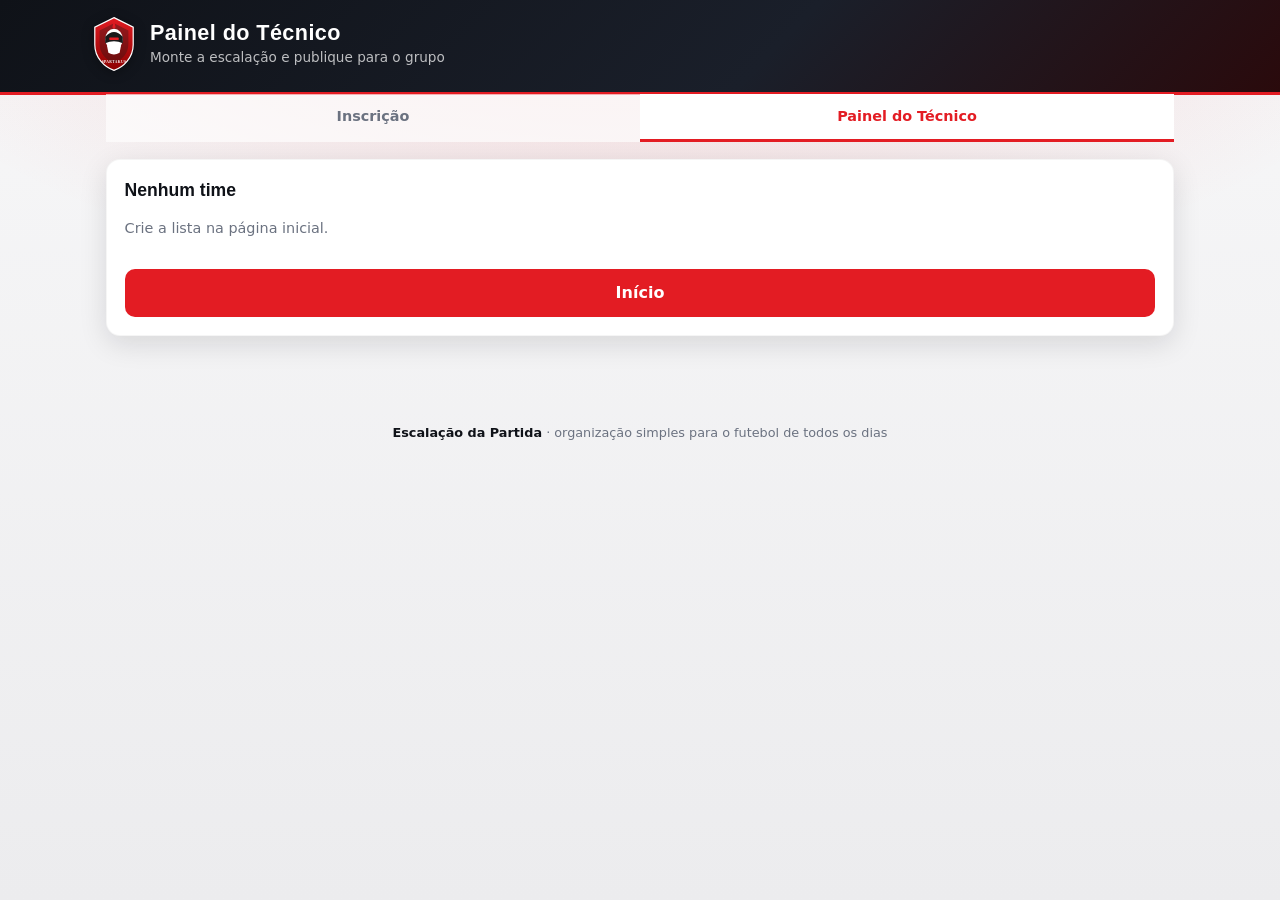
==== coach.html @ 015ee177 "Initial Epartakus attendance and lineup app. Vanilla HTML/CSS/JS with localStorage default and Fireb" ====
<!DOCTYPE html>
<html lang="pt-BR">
<head>
  <meta charset="UTF-8" />
  <meta name="viewport" content="width=device-width, initial-scale=1, viewport-fit=cover" />
  <meta name="theme-color" content="#1a1f2a" />
  <title>Epartakus · Painel do Técnico</title>
  <link rel="icon" href="assets/favicon.svg" type="image/svg+xml" />
  <link rel="stylesheet" href="css/app.css" />
</head>
<body>
  <header class="app-header">
    <div class="app-header__inner">
      <div class="app-header__brand">
        <img class="app-header__shield" src="assets/shield.svg" alt="Escudo Spartakus" />
        <div>
          <h1>Painel do Técnico</h1>
          <p id="headerSub">Monte a escalação e publique para o grupo</p>
        </div>
      </div>
    </div>
  </header>

  <nav class="app-tabs">
    <a href="#" id="tabPlayer">Inscrição</a>
    <a href="#" class="is-active" id="tabCoach">Painel do Técnico</a>
  </nav>

  <main class="wrap" id="app">
    <div class="card"><p class="muted">Carregando…</p></div>
  </main>

  <footer class="app-footer">
    <strong>Escalação da Partida</strong> · organização simples para o futebol de todos os dias
  </footer>

  <script src="firebase-config.js"></script>
  <script src="js/store.js"></script>
  <script src="js/pitch.js"></script>
  <script src="js/app-coach.js"></script>
</body>
</html>
---- css/app.css ----
/* Epartakus — kit vermelho + branco, identidade espartana */
:root {
  --red: #e31c23;
  --red-dark: #b01018;
  --red-soft: rgba(227, 28, 35, 0.12);
  --white: #ffffff;
  --ink: #0f1218;
  --ink-2: #1a1f2a;
  --muted: #6b7280;
  --border: #e5e7eb;
  --green: #1b7a3d;
  --green-soft: rgba(27, 122, 61, 0.12);
  --warn: #c47a00;
  --warn-soft: rgba(196, 122, 0, 0.15);
  --pitch: #1f7a3a;
  --pitch-dark: #16632e;
  --radius: 14px;
  --shadow: 0 8px 28px rgba(15, 18, 24, 0.12);
  --font: "Segoe UI", system-ui, -apple-system, sans-serif;
  --display: "Trebuchet MS", "Segoe UI", sans-serif;
}

*,
*::before,
*::after {
  box-sizing: border-box;
}

html {
  -webkit-text-size-adjust: 100%;
}

body {
  margin: 0;
  font-family: var(--font);
  color: var(--ink);
  background:
    radial-gradient(120% 80% at 50% -10%, rgba(227, 28, 35, 0.18), transparent 55%),
    linear-gradient(180deg, #f7f7f8 0%, #ececee 100%);
  min-height: 100vh;
  line-height: 1.45;
}

a {
  color: var(--red);
  text-decoration: none;
}

img {
  max-width: 100%;
  display: block;
}

button,
input,
select {
  font: inherit;
}

.app-header {
  background: linear-gradient(135deg, var(--ink) 0%, var(--ink-2) 60%, #2a0a0c 100%);
  color: var(--white);
  padding: 1rem 1rem 1.25rem;
  border-bottom: 3px solid var(--red);
}

.app-header__inner {
  max-width: 1100px;
  margin: 0 auto;
  display: flex;
  align-items: center;
  gap: 0.85rem;
}

.app-header__brand {
  display: flex;
  align-items: center;
  gap: 0.75rem;
  min-width: 0;
}

.app-header__shield {
  width: 48px;
  height: 56px;
  flex-shrink: 0;
  filter: drop-shadow(0 2px 6px rgba(0, 0, 0, 0.35));
}

.app-header h1 {
  margin: 0;
  font-family: var(--display);
  font-size: 1.35rem;
  letter-spacing: 0.02em;
  line-height: 1.15;
}

.app-header p {
  margin: 0.15rem 0 0;
  color: rgba(255, 255, 255, 0.72);
  font-size: 0.85rem;
}

.app-tabs {
  display: flex;
  gap: 0;
  max-width: 1100px;
  margin: 0 auto;
  padding: 0 1rem;
  background: transparent;
  transform: translateY(-1px);
}

.app-tabs a {
  flex: 1;
  text-align: center;
  padding: 0.75rem 0.5rem;
  color: var(--muted);
  font-weight: 600;
  font-size: 0.9rem;
  border-bottom: 3px solid transparent;
  background: rgba(255, 255, 255, 0.65);
}

.app-tabs a.is-active {
  color: var(--red);
  border-bottom-color: var(--red);
  background: var(--white);
}

.wrap {
  max-width: 1100px;
  margin: 0 auto;
  padding: 1rem;
  padding-bottom: 3rem;
}

.card {
  background: var(--white);
  border-radius: var(--radius);
  box-shadow: var(--shadow);
  padding: 1.15rem 1.1rem;
  margin-bottom: 1rem;
  border: 1px solid rgba(0, 0, 0, 0.04);
}

.card--dark {
  background: linear-gradient(160deg, var(--ink-2), #12151c);
  color: var(--white);
  border: none;
}

.card h2 {
  margin: 0 0 0.75rem;
  font-size: 1.1rem;
  font-family: var(--display);
}

.card--dark h2 {
  color: var(--white);
}

.muted {
  color: var(--muted);
  font-size: 0.9rem;
}

.card--dark .muted {
  color: rgba(255, 255, 255, 0.65);
}

.label {
  display: block;
  font-size: 0.8rem;
  font-weight: 600;
  margin: 0.75rem 0 0.35rem;
  color: var(--ink);
}

.card--dark .label {
  color: rgba(255, 255, 255, 0.85);
}

.req {
  color: var(--red);
}

.input,
.select {
  width: 100%;
  padding: 0.7rem 0.85rem;
  border: 1.5px solid var(--border);
  border-radius: 10px;
  background: #fafafa;
  color: var(--ink);
  outline: none;
  transition: border-color 0.15s;
}

.input:focus,
.select:focus {
  border-color: var(--red);
  background: var(--white);
}

.card--dark .input,
.card--dark .select {
  background: rgba(255, 255, 255, 0.08);
  border-color: rgba(255, 255, 255, 0.15);
  color: var(--white);
}

.check {
  display: flex;
  align-items: flex-start;
  gap: 0.55rem;
  margin: 0.85rem 0;
  font-size: 0.92rem;
  cursor: pointer;
}

.check input {
  margin-top: 0.2rem;
  accent-color: var(--red);
  width: 1.1rem;
  height: 1.1rem;
}

.btn {
  display: inline-flex;
  align-items: center;
  justify-content: center;
  gap: 0.4rem;
  padding: 0.75rem 1.1rem;
  border: none;
  border-radius: 10px;
  font-weight: 700;
  cursor: pointer;
  transition: transform 0.12s, background 0.12s, opacity 0.12s;
  text-align: center;
  width: 100%;
}

.btn:active {
  transform: scale(0.98);
}

.btn--primary {
  background: var(--red);
  color: var(--white);
  margin-top: 1rem;
}

.btn--primary:hover {
  background: var(--red-dark);
}

.btn--ghost {
  background: transparent;
  color: var(--white);
  border: 1.5px solid rgba(255, 255, 255, 0.35);
  margin-top: 0.6rem;
}

.btn--ghost:hover {
  background: rgba(255, 255, 255, 0.08);
}

.btn--dark {
  background: var(--ink);
  color: var(--white);
  margin-top: 0.6rem;
}

.btn--soft {
  background: var(--red-soft);
  color: var(--red-dark);
  margin-top: 0.5rem;
}

.btn--sm {
  width: auto;
  padding: 0.45rem 0.75rem;
  font-size: 0.82rem;
}

.btn:disabled {
  opacity: 0.5;
  cursor: not-allowed;
}

.status-dot {
  display: inline-flex;
  align-items: center;
  gap: 0.4rem;
  font-size: 0.85rem;
  font-weight: 600;
}

.status-dot::before {
  content: "";
  width: 8px;
  height: 8px;
  border-radius: 50%;
  background: var(--green);
  box-shadow: 0 0 0 3px var(--green-soft);
}

.status-dot--closed::before {
  background: var(--red);
  box-shadow: 0 0 0 3px var(--red-soft);
}

.status-dot--pub::before {
  background: #2563eb;
  box-shadow: 0 0 0 3px rgba(37, 99, 235, 0.15);
}

.wa-box {
  background: rgba(255, 255, 255, 0.06);
  border-radius: 10px;
  padding: 0.85rem;
  font-size: 0.88rem;
  white-space: pre-wrap;
  word-break: break-word;
  margin: 0.75rem 0;
  border: 1px solid rgba(255, 255, 255, 0.1);
}

.alert {
  padding: 0.75rem 0.9rem;
  border-radius: 10px;
  font-size: 0.9rem;
  margin: 0.75rem 0;
}

.alert--ok {
  background: var(--green-soft);
  color: var(--green);
}

.alert--err {
  background: var(--red-soft);
  color: var(--red-dark);
}

.alert--info {
  background: #eef2ff;
  color: #3730a3;
}

.list {
  list-style: none;
  margin: 0;
  padding: 0;
}

.list li {
  display: flex;
  align-items: center;
  gap: 0.65rem;
  padding: 0.65rem 0;
  border-bottom: 1px solid var(--border);
}

.list li:last-child {
  border-bottom: none;
}

.avatar {
  width: 36px;
  height: 36px;
  border-radius: 50%;
  background: var(--red);
  color: var(--white);
  display: grid;
  place-items: center;
  font-size: 0.75rem;
  font-weight: 700;
  flex-shrink: 0;
}

.avatar--staff {
  background: var(--ink-2);
}

.list__meta {
  min-width: 0;
  flex: 1;
}

.list__name {
  font-weight: 600;
  font-size: 0.95rem;
}

.list__pos {
  font-size: 0.78rem;
  color: var(--muted);
}

.badge {
  font-size: 0.7rem;
  font-weight: 700;
  padding: 0.2rem 0.45rem;
  border-radius: 999px;
  background: var(--red-soft);
  color: var(--red-dark);
}

.badge--warn {
  background: var(--warn-soft);
  color: var(--warn);
}

.badge--ok {
  background: var(--green-soft);
  color: var(--green);
}

.kpis {
  display: grid;
  grid-template-columns: repeat(3, 1fr);
  gap: 0.6rem;
  margin-bottom: 1rem;
}

.kpi {
  background: var(--white);
  border-radius: 12px;
  padding: 0.85rem 0.5rem;
  text-align: center;
  box-shadow: var(--shadow);
  border-top: 3px solid var(--red);
}

.kpi__n {
  font-size: 1.5rem;
  font-weight: 800;
  font-family: var(--display);
  color: var(--ink);
  line-height: 1;
}

.kpi__l {
  font-size: 0.65rem;
  font-weight: 700;
  letter-spacing: 0.06em;
  color: var(--muted);
  margin-top: 0.35rem;
}

.coach-grid {
  display: grid;
  gap: 1rem;
}

@media (min-width: 900px) {
  .coach-grid {
    grid-template-columns: 280px 1fr;
    align-items: start;
  }
}

.toolbar {
  display: flex;
  flex-wrap: wrap;
  gap: 0.5rem;
  margin-bottom: 0.75rem;
}

.toolbar .input,
.toolbar .select {
  flex: 1;
  min-width: 120px;
}

.section-title {
  display: flex;
  align-items: center;
  justify-content: space-between;
  gap: 0.5rem;
  margin-bottom: 0.5rem;
}

.section-title h2,
.section-title h3 {
  margin: 0;
  font-size: 1rem;
}

.tag {
  font-size: 0.72rem;
  font-weight: 700;
  background: var(--ink);
  color: var(--white);
  padding: 0.25rem 0.55rem;
  border-radius: 999px;
}

/* Pitch */
.pitch {
  width: 100%;
  user-select: none;
  touch-action: none;
}

.pitch__field {
  position: relative;
  width: 100%;
  aspect-ratio: 68 / 105;
  max-height: 520px;
  margin: 0 auto;
  background:
    linear-gradient(90deg, transparent 49.5%, rgba(255, 255, 255, 0.08) 50%, transparent 50.5%),
    repeating-linear-gradient(
      0deg,
      var(--pitch) 0 12.5%,
      var(--pitch-dark) 12.5% 25%
    );
  border-radius: 12px;
  border: 3px solid rgba(255, 255, 255, 0.85);
  overflow: hidden;
  box-shadow: inset 0 0 40px rgba(0, 0, 0, 0.2);
}

.pitch__mark {
  position: absolute;
  border: 2px solid rgba(255, 255, 255, 0.55);
  pointer-events: none;
}

.pitch__halfway {
  left: 0;
  right: 0;
  top: 50%;
  height: 0;
  border-width: 1px 0 0;
}

.pitch__circle {
  width: 22%;
  aspect-ratio: 1;
  border-radius: 50%;
  left: 50%;
  top: 50%;
  transform: translate(-50%, -50%);
}

.pitch__box {
  width: 46%;
  height: 16%;
  left: 50%;
  transform: translateX(-50%);
}

.pitch__box--top {
  top: 0;
  border-top: none;
}

.pitch__box--bottom {
  bottom: 0;
  border-bottom: none;
}

.pitch__slots,
.pitch__chips {
  position: absolute;
  inset: 0;
}

.pitch__slot {
  position: absolute;
  width: 28px;
  height: 28px;
  border: 2px dashed rgba(255, 255, 255, 0.35);
  border-radius: 50%;
  transform: translate(-50%, -50%);
  pointer-events: none;
}

.pitch__chip {
  position: absolute;
  transform: translate(-50%, -50%);
  border: 2px solid var(--white);
  background: var(--red);
  color: var(--white);
  border-radius: 999px;
  padding: 0.2rem 0.45rem 0.2rem 0.2rem;
  display: flex;
  align-items: center;
  gap: 0.3rem;
  cursor: grab;
  box-shadow: 0 4px 12px rgba(0, 0, 0, 0.35);
  z-index: 2;
  min-width: 0;
  max-width: 96px;
  touch-action: none;
}

.pitch__chip.is-dragging {
  cursor: grabbing;
  z-index: 5;
  transform: translate(-50%, -50%) scale(1.08);
  opacity: 0.95;
}

.pitch__chip--warn {
  background: var(--warn);
}

.pitch__chip-ini {
  width: 26px;
  height: 26px;
  border-radius: 50%;
  background: var(--white);
  color: var(--red);
  display: grid;
  place-items: center;
  font-size: 0.65rem;
  font-weight: 800;
  flex-shrink: 0;
}

.pitch__chip--warn .pitch__chip-ini {
  color: var(--warn);
}

.pitch__chip-name {
  font-size: 0.68rem;
  font-weight: 700;
  white-space: nowrap;
  overflow: hidden;
  text-overflow: ellipsis;
  padding-right: 0.2rem;
}

.pitch--readonly .pitch__chip {
  cursor: default;
}

.lineup-cols {
  display: grid;
  gap: 0.75rem;
}

@media (min-width: 700px) {
  .lineup-cols {
    grid-template-columns: repeat(3, 1fr);
  }
}

.col-block {
  background: var(--white);
  border-radius: var(--radius);
  padding: 0.9rem;
  box-shadow: var(--shadow);
  border-top: 3px solid var(--red);
  min-height: 120px;
}

.col-block h3 {
  margin: 0 0 0.65rem;
  font-size: 0.78rem;
  letter-spacing: 0.08em;
  color: var(--muted);
}

.col-block li {
  font-size: 0.9rem;
}

.athlete {
  display: flex;
  align-items: center;
  gap: 0.5rem;
  padding: 0.55rem;
  border-radius: 10px;
  border: 1px solid var(--border);
  margin-bottom: 0.4rem;
  background: #fafafa;
  cursor: grab;
  touch-action: manipulation;
}

.athlete:active {
  cursor: grabbing;
}

.athlete__actions {
  display: flex;
  flex-direction: column;
  gap: 0.2rem;
  margin-left: auto;
}

.athlete__actions button {
  border: none;
  background: var(--red-soft);
  color: var(--red-dark);
  font-size: 0.65rem;
  font-weight: 700;
  padding: 0.2rem 0.4rem;
  border-radius: 6px;
  cursor: pointer;
  white-space: nowrap;
}

.pin-gate {
  max-width: 360px;
  margin: 2rem auto;
  text-align: center;
}

.pin-gate .input {
  text-align: center;
  letter-spacing: 0.3em;
  font-size: 1.25rem;
  font-weight: 700;
}

.hub-links {
  display: grid;
  gap: 0.75rem;
}

.link-row {
  display: flex;
  flex-direction: column;
  gap: 0.4rem;
  padding: 0.75rem;
  background: #f8f8f9;
  border-radius: 10px;
  border: 1px solid var(--border);
}

.link-row code {
  font-size: 0.75rem;
  word-break: break-all;
  color: var(--ink-2);
}

.app-footer {
  text-align: center;
  padding: 1.5rem 1rem 2rem;
  color: var(--muted);
  font-size: 0.8rem;
}

.app-footer strong {
  color: var(--ink);
}

.hidden {
  display: none !important;
}

.pos-grid {
  display: grid;
  gap: 0.5rem;
}

.stack-2 {
  display: grid;
  gap: 0.75rem;
}

@media (min-width: 600px) {
  .stack-2 {
    grid-template-columns: 1fr 1fr;
  }
}

.hint {
  font-size: 0.8rem;
  color: var(--muted);
  margin: 0.35rem 0 0;
}

.empty {
  color: var(--muted);
  font-size: 0.88rem;
  padding: 0.5rem 0;
  font-style: italic;
}

.mode-pill {
  display: inline-block;
  font-size: 0.7rem;
  font-weight: 700;
  padding: 0.2rem 0.5rem;
  border-radius: 999px;
  background: rgba(255, 255, 255, 0.12);
  color: rgba(255, 255, 255, 0.8);
  margin-left: 0.35rem;
  vertical-align: middle;
}
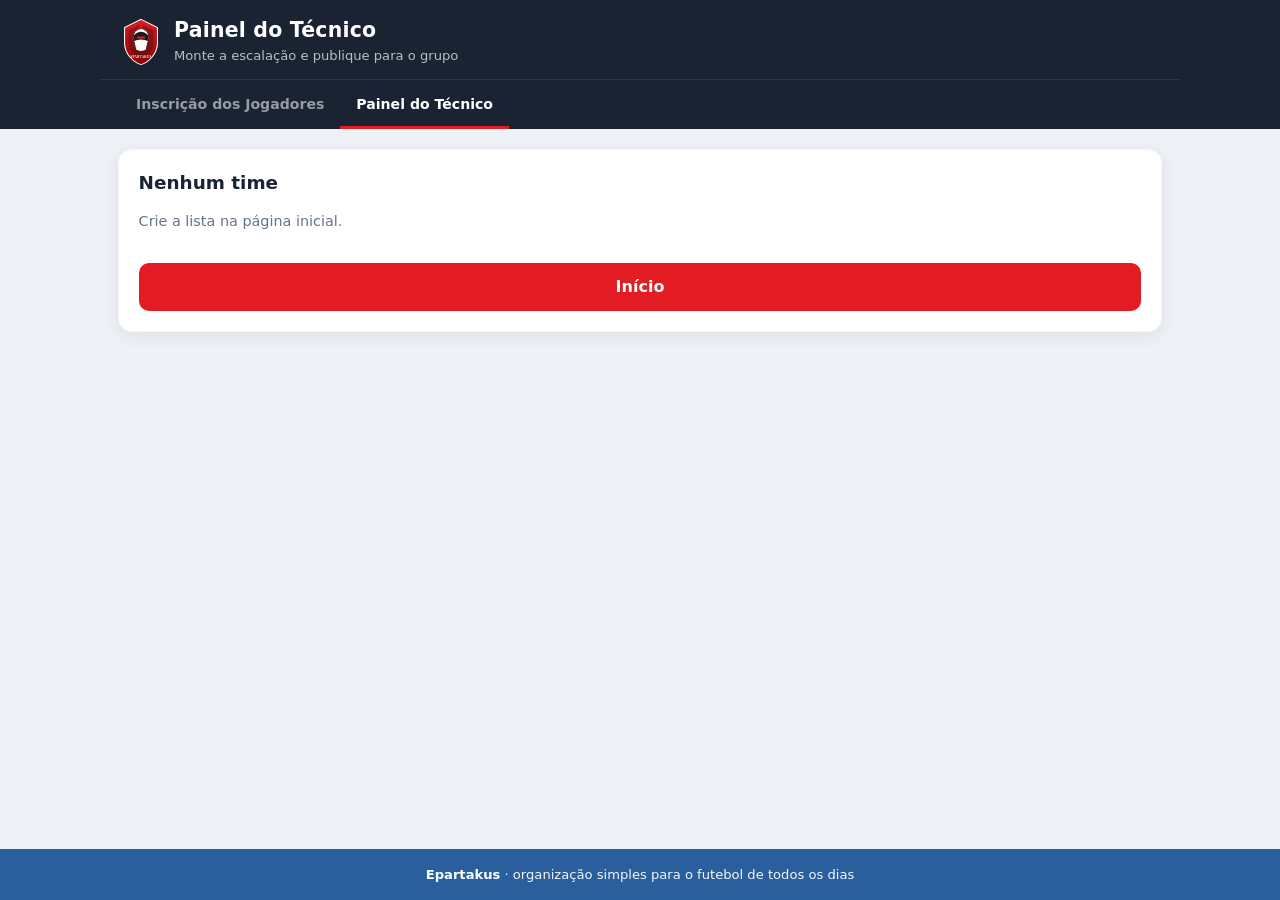
==== commit bbc9122f: "Restyle UI to match Canva mockups. Dark navy header with in-header tabs, signup form + share card, c" ====
--- a/coach.html
+++ b/coach.html
@@ -3,7 +3,7 @@
 <head>
   <meta charset="UTF-8" />
   <meta name="viewport" content="width=device-width, initial-scale=1, viewport-fit=cover" />
-  <meta name="theme-color" content="#1a1f2a" />
+  <meta name="theme-color" content="#1a2332" />
   <title>Epartakus · Painel do Técnico</title>
   <link rel="icon" href="assets/favicon.svg" type="image/svg+xml" />
   <link rel="stylesheet" href="css/app.css" />
@@ -12,26 +12,25 @@
   <header class="app-header">
     <div class="app-header__inner">
       <div class="app-header__brand">
-        <img class="app-header__shield" src="assets/shield.svg" alt="Escudo Spartakus" />
+        <img class="app-header__shield" src="assets/shield.svg" alt="Escudo Epartakus" />
         <div>
           <h1>Painel do Técnico</h1>
           <p id="headerSub">Monte a escalação e publique para o grupo</p>
         </div>
       </div>
     </div>
+    <nav class="app-tabs">
+      <a href="#" id="tabPlayer">Inscrição dos Jogadores</a>
+      <a href="#" class="is-active" id="tabCoach">Painel do Técnico</a>
+    </nav>
   </header>
-
-  <nav class="app-tabs">
-    <a href="#" id="tabPlayer">Inscrição</a>
-    <a href="#" class="is-active" id="tabCoach">Painel do Técnico</a>
-  </nav>
 
   <main class="wrap" id="app">
     <div class="card"><p class="muted">Carregando…</p></div>
   </main>
 
   <footer class="app-footer">
-    <strong>Escalação da Partida</strong> · organização simples para o futebol de todos os dias
+    <strong>Epartakus</strong> · organização simples para o futebol de todos os dias
   </footer>
 
   <script src="firebase-config.js"></script>
--- a/css/app.css
+++ b/css/app.css
@@ -1,23 +1,32 @@
-/* Epartakus — kit vermelho + branco, identidade espartana */
+/* Epartakus — Canva mock layout (navy header/footer, cards, kit red CTA) */
 :root {
+  --navy: #1a2332;
+  --navy-2: #243044;
+  --footer-blue: #2a5f9e;
   --red: #e31c23;
   --red-dark: #b01018;
   --red-soft: rgba(227, 28, 35, 0.12);
   --white: #ffffff;
-  --ink: #0f1218;
-  --ink-2: #1a1f2a;
-  --muted: #6b7280;
-  --border: #e5e7eb;
-  --green: #1b7a3d;
-  --green-soft: rgba(27, 122, 61, 0.12);
+  --bg: #eef1f5;
+  --ink: #1a2332;
+  --ink-soft: #334155;
+  --muted: #64748b;
+  --border: #e2e8f0;
+  --green: #16a34a;
+  --green-soft: rgba(22, 163, 74, 0.12);
   --warn: #c47a00;
   --warn-soft: rgba(196, 122, 0, 0.15);
-  --pitch: #1f7a3a;
-  --pitch-dark: #16632e;
+  --info: #e8f0fe;
+  --info-ink: #1e40af;
+  --pitch: #2d9b4f;
+  --pitch-dark: #228a42;
+  --gold: #c9a227;
   --radius: 14px;
-  --shadow: 0 8px 28px rgba(15, 18, 24, 0.12);
+  --radius-sm: 10px;
+  --shadow: 0 4px 18px rgba(26, 35, 50, 0.08);
+  --shadow-lg: 0 10px 32px rgba(26, 35, 50, 0.12);
   --font: "Segoe UI", system-ui, -apple-system, sans-serif;
-  --display: "Trebuchet MS", "Segoe UI", sans-serif;
+  --max: 1080px;
 }
 
 *,
@@ -34,11 +43,11 @@
   margin: 0;
   font-family: var(--font);
   color: var(--ink);
-  background:
-    radial-gradient(120% 80% at 50% -10%, rgba(227, 28, 35, 0.18), transparent 55%),
-    linear-gradient(180deg, #f7f7f8 0%, #ececee 100%);
+  background: var(--bg);
   min-height: 100vh;
   line-height: 1.45;
+  display: flex;
+  flex-direction: column;
 }
 
 a {
@@ -58,18 +67,19 @@
 }
 
 .app-header {
-  background: linear-gradient(135deg, var(--ink) 0%, var(--ink-2) 60%, #2a0a0c 100%);
-  color: var(--white);
-  padding: 1rem 1rem 1.25rem;
-  border-bottom: 3px solid var(--red);
+  background: var(--navy);
+  color: var(--white);
+  padding: 0;
 }
 
 .app-header__inner {
-  max-width: 1100px;
+  max-width: var(--max);
   margin: 0 auto;
+  padding: 1.1rem 1.25rem 0.85rem;
   display: flex;
   align-items: center;
-  gap: 0.85rem;
+  justify-content: space-between;
+  gap: 1rem;
 }
 
 .app-header__brand {
@@ -80,83 +90,114 @@
 }
 
 .app-header__shield {
-  width: 48px;
-  height: 56px;
+  width: 42px;
+  height: 48px;
   flex-shrink: 0;
-  filter: drop-shadow(0 2px 6px rgba(0, 0, 0, 0.35));
 }
 
 .app-header h1 {
   margin: 0;
-  font-family: var(--display);
-  font-size: 1.35rem;
-  letter-spacing: 0.02em;
-  line-height: 1.15;
+  font-size: 1.28rem;
+  font-weight: 700;
+  letter-spacing: 0.01em;
+  line-height: 1.2;
+  color: var(--white);
 }
 
 .app-header p {
-  margin: 0.15rem 0 0;
-  color: rgba(255, 255, 255, 0.72);
-  font-size: 0.85rem;
+  margin: 0.2rem 0 0;
+  color: rgba(255, 255, 255, 0.7);
+  font-size: 0.82rem;
+}
+
+.mode-pill {
+  display: inline-block;
+  font-size: 0.65rem;
+  font-weight: 700;
+  letter-spacing: 0.04em;
+  text-transform: uppercase;
+  padding: 0.35rem 0.7rem;
+  border-radius: 999px;
+  border: 1.5px solid var(--gold);
+  color: var(--gold);
+  background: transparent;
+  white-space: nowrap;
+  flex-shrink: 0;
 }
 
 .app-tabs {
   display: flex;
   gap: 0;
-  max-width: 1100px;
+  max-width: var(--max);
   margin: 0 auto;
-  padding: 0 1rem;
+  padding: 0 1.25rem;
+  border-top: 1px solid rgba(255, 255, 255, 0.08);
+}
+
+.app-tabs a {
+  display: inline-flex;
+  align-items: center;
+  gap: 0.4rem;
+  padding: 0.85rem 1rem 0.75rem;
+  color: rgba(255, 255, 255, 0.55);
+  font-weight: 600;
+  font-size: 0.88rem;
+  border-bottom: 3px solid transparent;
   background: transparent;
-  transform: translateY(-1px);
-}
-
-.app-tabs a {
+}
+
+.app-tabs a:hover {
+  color: rgba(255, 255, 255, 0.85);
+}
+
+.app-tabs a.is-active {
+  color: var(--white);
+  border-bottom-color: var(--red);
+}
+
+.wrap {
+  max-width: var(--max);
+  margin: 0 auto;
+  padding: 1.25rem 1.15rem 2rem;
+  width: 100%;
   flex: 1;
-  text-align: center;
-  padding: 0.75rem 0.5rem;
-  color: var(--muted);
-  font-weight: 600;
-  font-size: 0.9rem;
-  border-bottom: 3px solid transparent;
-  background: rgba(255, 255, 255, 0.65);
-}
-
-.app-tabs a.is-active {
-  color: var(--red);
-  border-bottom-color: var(--red);
-  background: var(--white);
-}
-
-.wrap {
-  max-width: 1100px;
-  margin: 0 auto;
-  padding: 1rem;
-  padding-bottom: 3rem;
 }
 
 .card {
   background: var(--white);
   border-radius: var(--radius);
   box-shadow: var(--shadow);
-  padding: 1.15rem 1.1rem;
+  padding: 1.25rem 1.2rem;
   margin-bottom: 1rem;
-  border: 1px solid rgba(0, 0, 0, 0.04);
+  border: 1px solid rgba(26, 35, 50, 0.04);
 }
 
 .card--dark {
-  background: linear-gradient(160deg, var(--ink-2), #12151c);
+  background: var(--navy);
   color: var(--white);
   border: none;
+  box-shadow: var(--shadow-lg);
 }
 
 .card h2 {
-  margin: 0 0 0.75rem;
-  font-size: 1.1rem;
-  font-family: var(--display);
+  margin: 0 0 0.35rem;
+  font-size: 1.15rem;
+  font-weight: 700;
+  color: var(--ink);
 }
 
 .card--dark h2 {
   color: var(--white);
+}
+
+.card__lead {
+  margin: 0 0 1rem;
+  color: var(--muted);
+  font-size: 0.9rem;
+}
+
+.card--dark .card__lead {
+  color: rgba(255, 255, 255, 0.7);
 }
 
 .muted {
@@ -166,14 +207,61 @@
 
 .card--dark .muted {
   color: rgba(255, 255, 255, 0.65);
+}
+
+.signup-grid {
+  display: grid;
+  gap: 1rem;
+}
+
+@media (min-width: 800px) {
+  .signup-grid {
+    grid-template-columns: 1.15fr 0.85fr;
+    align-items: stretch;
+  }
+
+  .signup-grid > .card {
+    margin-bottom: 0;
+    min-height: 100%;
+  }
+}
+
+.share-promo {
+  display: flex;
+  flex-direction: column;
+  gap: 0.85rem;
+}
+
+.share-promo__icon {
+  width: 40px;
+  height: 40px;
+  border-radius: 12px;
+  background: rgba(227, 28, 35, 0.2);
+  display: grid;
+  place-items: center;
+  font-size: 1.2rem;
+}
+
+.share-promo__hint {
+  display: flex;
+  align-items: center;
+  gap: 0.45rem;
+  font-size: 0.88rem;
+  color: rgba(255, 255, 255, 0.75);
+  margin-top: auto;
+}
+
+.share-promo .status-dot {
+  margin-top: 0.5rem;
+  color: rgba(255, 255, 255, 0.9);
 }
 
 .label {
   display: block;
   font-size: 0.8rem;
   font-weight: 600;
-  margin: 0.75rem 0 0.35rem;
-  color: var(--ink);
+  margin: 0.85rem 0 0.35rem;
+  color: var(--ink-soft);
 }
 
 .card--dark .label {
@@ -187,10 +275,10 @@
 .input,
 .select {
   width: 100%;
-  padding: 0.7rem 0.85rem;
+  padding: 0.72rem 0.9rem;
   border: 1.5px solid var(--border);
-  border-radius: 10px;
-  background: #fafafa;
+  border-radius: var(--radius-sm);
+  background: var(--white);
   color: var(--ink);
   outline: none;
   transition: border-color 0.15s;
@@ -199,7 +287,6 @@
 .input:focus,
 .select:focus {
   border-color: var(--red);
-  background: var(--white);
 }
 
 .card--dark .input,
@@ -213,9 +300,10 @@
   display: flex;
   align-items: flex-start;
   gap: 0.55rem;
-  margin: 0.85rem 0;
+  margin: 0.9rem 0;
   font-size: 0.92rem;
   cursor: pointer;
+  color: var(--ink-soft);
 }
 
 .check input {
@@ -229,10 +317,10 @@
   display: inline-flex;
   align-items: center;
   justify-content: center;
-  gap: 0.4rem;
-  padding: 0.75rem 1.1rem;
+  gap: 0.45rem;
+  padding: 0.8rem 1.15rem;
   border: none;
-  border-radius: 10px;
+  border-radius: var(--radius-sm);
   font-weight: 700;
   cursor: pointer;
   transition: transform 0.12s, background 0.12s, opacity 0.12s;
@@ -266,9 +354,16 @@
 }
 
 .btn--dark {
-  background: var(--ink);
+  background: var(--navy);
   color: var(--white);
   margin-top: 0.6rem;
+}
+
+.btn--outline {
+  background: var(--white);
+  color: var(--navy);
+  border: 1.5px solid var(--navy);
+  margin-top: 0.5rem;
 }
 
 .btn--soft {
@@ -279,8 +374,8 @@
 
 .btn--sm {
   width: auto;
-  padding: 0.45rem 0.75rem;
-  font-size: 0.82rem;
+  padding: 0.4rem 0.7rem;
+  font-size: 0.8rem;
 }
 
 .btn:disabled {
@@ -317,7 +412,7 @@
 
 .wa-box {
   background: rgba(255, 255, 255, 0.06);
-  border-radius: 10px;
+  border-radius: var(--radius-sm);
   padding: 0.85rem;
   font-size: 0.88rem;
   white-space: pre-wrap;
@@ -328,14 +423,15 @@
 
 .alert {
   padding: 0.75rem 0.9rem;
-  border-radius: 10px;
-  font-size: 0.9rem;
+  border-radius: var(--radius-sm);
+  font-size: 0.88rem;
   margin: 0.75rem 0;
 }
 
 .alert--ok {
-  background: var(--green-soft);
-  color: var(--green);
+  background: #f1f5f9;
+  color: var(--ink-soft);
+  border: 1px solid var(--border);
 }
 
 .alert--err {
@@ -344,8 +440,9 @@
 }
 
 .alert--info {
-  background: #eef2ff;
-  color: #3730a3;
+  background: var(--info);
+  color: var(--info-ink);
+  border: 1px solid #c7d7f5;
 }
 
 .list {
@@ -380,7 +477,7 @@
 }
 
 .avatar--staff {
-  background: var(--ink-2);
+  background: var(--navy-2);
 }
 
 .list__meta {
@@ -391,6 +488,7 @@
 .list__name {
   font-weight: 600;
   font-size: 0.95rem;
+  color: var(--ink);
 }
 
 .list__pos {
@@ -417,46 +515,81 @@
   color: var(--green);
 }
 
+.coach-top {
+  display: flex;
+  flex-wrap: wrap;
+  align-items: flex-start;
+  justify-content: space-between;
+  gap: 0.75rem;
+  margin-bottom: 1rem;
+}
+
+.coach-top__title h2 {
+  margin: 0;
+  font-size: 1.05rem;
+  color: var(--ink);
+}
+
+.coach-top__title p {
+  margin: 0.2rem 0 0;
+  font-size: 0.82rem;
+  color: var(--muted);
+}
+
+.coach-actions {
+  display: flex;
+  flex-wrap: wrap;
+  gap: 0.45rem;
+}
+
+.coach-actions .btn {
+  width: auto;
+  margin-top: 0;
+  padding: 0.55rem 0.95rem;
+  font-size: 0.85rem;
+}
+
 .kpis {
   display: grid;
   grid-template-columns: repeat(3, 1fr);
-  gap: 0.6rem;
+  gap: 0.75rem;
   margin-bottom: 1rem;
 }
 
 .kpi {
   background: var(--white);
-  border-radius: 12px;
-  padding: 0.85rem 0.5rem;
+  border-radius: var(--radius);
+  padding: 1rem 0.65rem;
   text-align: center;
   box-shadow: var(--shadow);
-  border-top: 3px solid var(--red);
+  border: 1px solid rgba(26, 35, 50, 0.04);
 }
 
 .kpi__n {
-  font-size: 1.5rem;
+  font-size: 1.65rem;
   font-weight: 800;
-  font-family: var(--display);
   color: var(--ink);
   line-height: 1;
 }
 
 .kpi__l {
-  font-size: 0.65rem;
+  font-size: 0.68rem;
   font-weight: 700;
-  letter-spacing: 0.06em;
+  letter-spacing: 0.08em;
   color: var(--muted);
-  margin-top: 0.35rem;
+  margin-top: 0.4rem;
+  text-transform: uppercase;
 }
 
 .coach-grid {
   display: grid;
   gap: 1rem;
+  margin-bottom: 1rem;
 }
 
 @media (min-width: 900px) {
   .coach-grid {
-    grid-template-columns: 280px 1fr;
+    grid-template-columns: 300px 1fr;
     align-items: start;
   }
 }
@@ -465,7 +598,7 @@
   display: flex;
   flex-wrap: wrap;
   gap: 0.5rem;
-  margin-bottom: 0.75rem;
+  margin-bottom: 0.65rem;
 }
 
 .toolbar .input,
@@ -474,6 +607,21 @@
   min-width: 120px;
 }
 
+.link-clear {
+  background: none;
+  border: none;
+  color: var(--muted);
+  font-size: 0.82rem;
+  font-weight: 600;
+  cursor: pointer;
+  padding: 0;
+  margin: 0 0 0.65rem;
+}
+
+.link-clear:hover {
+  color: var(--red);
+}
+
 .section-title {
   display: flex;
   align-items: center;
@@ -489,15 +637,20 @@
 }
 
 .tag {
-  font-size: 0.72rem;
-  font-weight: 700;
-  background: var(--ink);
-  color: var(--white);
-  padding: 0.25rem 0.55rem;
+  font-size: 0.68rem;
+  font-weight: 800;
+  letter-spacing: 0.06em;
+  text-transform: uppercase;
+  background: var(--green);
+  color: var(--white);
+  padding: 0.3rem 0.6rem;
   border-radius: 999px;
 }
 
-/* Pitch */
+.tag--navy {
+  background: var(--navy);
+}
+
 .pitch {
   width: 100%;
   user-select: none;
@@ -511,16 +664,16 @@
   max-height: 520px;
   margin: 0 auto;
   background:
-    linear-gradient(90deg, transparent 49.5%, rgba(255, 255, 255, 0.08) 50%, transparent 50.5%),
+    linear-gradient(90deg, transparent 49.5%, rgba(255, 255, 255, 0.1) 50%, transparent 50.5%),
     repeating-linear-gradient(
       0deg,
       var(--pitch) 0 12.5%,
       var(--pitch-dark) 12.5% 25%
     );
   border-radius: 12px;
-  border: 3px solid rgba(255, 255, 255, 0.85);
+  border: 3px solid rgba(255, 255, 255, 0.9);
   overflow: hidden;
-  box-shadow: inset 0 0 40px rgba(0, 0, 0, 0.2);
+  box-shadow: inset 0 0 40px rgba(0, 0, 0, 0.18);
 }
 
 .pitch__mark {
@@ -582,19 +735,19 @@
 .pitch__chip {
   position: absolute;
   transform: translate(-50%, -50%);
-  border: 2px solid var(--white);
-  background: var(--red);
-  color: var(--white);
+  border: 1px solid rgba(26, 35, 50, 0.12);
+  background: var(--white);
+  color: var(--ink);
   border-radius: 999px;
-  padding: 0.2rem 0.45rem 0.2rem 0.2rem;
+  padding: 0.22rem 0.55rem 0.22rem 0.22rem;
   display: flex;
   align-items: center;
   gap: 0.3rem;
   cursor: grab;
-  box-shadow: 0 4px 12px rgba(0, 0, 0, 0.35);
+  box-shadow: 0 3px 10px rgba(0, 0, 0, 0.25);
   z-index: 2;
   min-width: 0;
-  max-width: 96px;
+  max-width: 100px;
   touch-action: none;
 }
 
@@ -606,68 +759,160 @@
 }
 
 .pitch__chip--warn {
-  background: var(--warn);
+  background: #fff7e6;
+  border-color: var(--warn);
 }
 
 .pitch__chip-ini {
-  width: 26px;
-  height: 26px;
+  width: 24px;
+  height: 24px;
   border-radius: 50%;
-  background: var(--white);
-  color: var(--red);
+  background: var(--red);
+  color: var(--white);
   display: grid;
   place-items: center;
-  font-size: 0.65rem;
+  font-size: 0.62rem;
   font-weight: 800;
   flex-shrink: 0;
 }
 
 .pitch__chip--warn .pitch__chip-ini {
-  color: var(--warn);
+  background: var(--warn);
 }
 
 .pitch__chip-name {
-  font-size: 0.68rem;
+  font-size: 0.7rem;
   font-weight: 700;
   white-space: nowrap;
   overflow: hidden;
   text-overflow: ellipsis;
-  padding-right: 0.2rem;
+  padding-right: 0.15rem;
+  color: var(--ink);
 }
 
 .pitch--readonly .pitch__chip {
   cursor: default;
 }
 
+.roster-2 {
+  display: grid;
+  gap: 0.85rem;
+  margin-bottom: 1rem;
+}
+
+@media (min-width: 700px) {
+  .roster-2 {
+    grid-template-columns: 1fr 1fr;
+  }
+}
+
 .lineup-cols {
   display: grid;
-  gap: 0.75rem;
+  gap: 0;
+  background: var(--white);
+  border-radius: 0 0 var(--radius) var(--radius);
+  overflow: hidden;
+  box-shadow: var(--shadow);
 }
 
 @media (min-width: 700px) {
   .lineup-cols {
     grid-template-columns: repeat(3, 1fr);
   }
+
+  .lineup-cols .col-block {
+    border-right: 1px solid var(--border);
+  }
+
+  .lineup-cols .col-block:last-child {
+    border-right: none;
+  }
 }
 
 .col-block {
   background: var(--white);
+  padding: 1.1rem 1.15rem 1.25rem;
+  min-height: 120px;
   border-radius: var(--radius);
-  padding: 0.9rem;
   box-shadow: var(--shadow);
-  border-top: 3px solid var(--red);
-  min-height: 120px;
+}
+
+.lineup-cols .col-block {
+  border-radius: 0;
+  box-shadow: none;
 }
 
 .col-block h3 {
-  margin: 0 0 0.65rem;
+  margin: 0 0 0.85rem;
   font-size: 0.78rem;
-  letter-spacing: 0.08em;
+  letter-spacing: 0.1em;
+  font-weight: 800;
+  color: var(--ink);
+  text-transform: uppercase;
+}
+
+.col-block .col-sub {
+  margin: -0.5rem 0 0.75rem;
+  font-size: 0.78rem;
   color: var(--muted);
 }
 
-.col-block li {
-  font-size: 0.9rem;
+.lineup-cols .col-block .list li {
+  border-bottom: none;
+  padding: 0.45rem 0;
+  align-items: flex-start;
+}
+
+.lineup-cols .col-block .avatar {
+  display: none;
+}
+
+.public-panel {
+  background: var(--white);
+  border-radius: var(--radius);
+  overflow: hidden;
+  box-shadow: var(--shadow);
+  margin-bottom: 1rem;
+}
+
+.public-panel__head {
+  background: var(--navy);
+  color: var(--white);
+  padding: 1.1rem 1.25rem;
+  display: flex;
+  align-items: flex-start;
+  justify-content: space-between;
+  gap: 1rem;
+}
+
+.public-panel__head h2 {
+  margin: 0;
+  font-size: 1.1rem;
+  color: var(--white);
+}
+
+.public-panel__head p {
+  margin: 0.25rem 0 0;
+  font-size: 0.82rem;
+  color: rgba(255, 255, 255, 0.68);
+}
+
+.public-panel__body {
+  background: #f7f8fa;
+  padding: 0;
+}
+
+.public-panel__body .lineup-cols {
+  box-shadow: none;
+  border-radius: 0;
+}
+
+.public-panel__foot {
+  background: var(--footer-blue);
+  color: var(--white);
+  text-align: center;
+  padding: 0.85rem 1rem;
+  font-size: 0.82rem;
 }
 
 .athlete {
@@ -675,10 +920,10 @@
   align-items: center;
   gap: 0.5rem;
   padding: 0.55rem;
-  border-radius: 10px;
+  border-radius: var(--radius-sm);
   border: 1px solid var(--border);
   margin-bottom: 0.4rem;
-  background: #fafafa;
+  background: #fafbfc;
   cursor: grab;
   touch-action: manipulation;
 }
@@ -707,7 +952,7 @@
 }
 
 .pin-gate {
-  max-width: 360px;
+  max-width: 380px;
   margin: 2rem auto;
   text-align: center;
 }
@@ -719,45 +964,38 @@
   font-weight: 700;
 }
 
-.hub-links {
-  display: grid;
-  gap: 0.75rem;
-}
-
 .link-row {
   display: flex;
   flex-direction: column;
   gap: 0.4rem;
   padding: 0.75rem;
-  background: #f8f8f9;
-  border-radius: 10px;
+  background: #f8f9fb;
+  border-radius: var(--radius-sm);
   border: 1px solid var(--border);
 }
 
 .link-row code {
   font-size: 0.75rem;
   word-break: break-all;
-  color: var(--ink-2);
+  color: var(--navy-2);
 }
 
 .app-footer {
   text-align: center;
-  padding: 1.5rem 1rem 2rem;
-  color: var(--muted);
-  font-size: 0.8rem;
+  padding: 1rem 1.15rem;
+  background: var(--footer-blue);
+  color: rgba(255, 255, 255, 0.95);
+  font-size: 0.82rem;
+  margin-top: auto;
 }
 
 .app-footer strong {
-  color: var(--ink);
+  color: var(--white);
+  font-weight: 700;
 }
 
 .hidden {
   display: none !important;
-}
-
-.pos-grid {
-  display: grid;
-  gap: 0.5rem;
 }
 
 .stack-2 {
@@ -784,14 +1022,161 @@
   font-style: italic;
 }
 
-.mode-pill {
+.share-hub {
+  border: 1px solid var(--border);
+  scroll-margin-top: 1rem;
+}
+
+.share-hub--flash {
+  animation: shareFlash 1.4s ease;
+  box-shadow: 0 0 0 4px var(--red-soft), var(--shadow);
+}
+
+@keyframes shareFlash {
+  0%,
+  100% {
+    box-shadow: 0 0 0 0 transparent, var(--shadow);
+  }
+  30% {
+    box-shadow: 0 0 0 6px rgba(227, 28, 35, 0.35), var(--shadow);
+  }
+}
+
+.share-hub__badge {
   display: inline-block;
-  font-size: 0.7rem;
-  font-weight: 700;
-  padding: 0.2rem 0.5rem;
+  font-size: 0.72rem;
+  font-weight: 800;
+  letter-spacing: 0.04em;
+  text-transform: uppercase;
+  background: var(--red);
+  color: var(--white);
+  padding: 0.25rem 0.55rem;
   border-radius: 999px;
-  background: rgba(255, 255, 255, 0.12);
-  color: rgba(255, 255, 255, 0.8);
-  margin-left: 0.35rem;
-  vertical-align: middle;
-}
+  margin-bottom: 0.65rem;
+}
+
+.share-hub__url {
+  display: block;
+  font-size: 0.8rem;
+  word-break: break-all;
+  background: #f8f9fb;
+  border: 1px solid var(--border);
+  border-radius: var(--radius-sm);
+  padding: 0.75rem;
+  margin: 0.5rem 0 0.85rem;
+  color: var(--navy-2);
+  font-family: ui-monospace, Consolas, monospace;
+}
+
+.share-actions {
+  display: grid;
+  gap: 0.55rem;
+}
+
+@media (min-width: 480px) {
+  .share-actions {
+    grid-template-columns: 1fr 1fr;
+  }
+
+  .share-actions .btn {
+    margin-top: 0;
+  }
+}
+
+.share-hub details {
+  margin-top: 0.85rem;
+  font-size: 0.85rem;
+  color: var(--muted);
+}
+
+.share-hub details summary {
+  cursor: pointer;
+  font-weight: 600;
+  color: var(--navy-2);
+}
+
+.share-hub details .link-row {
+  margin-top: 0.5rem;
+}
+
+.btn-row {
+  display: grid;
+  gap: 0.5rem;
+}
+
+@media (min-width: 480px) {
+  .btn-row {
+    grid-template-columns: 1fr 1fr;
+  }
+
+  .btn-row .btn {
+    margin-top: 0;
+  }
+}
+
+.staff-save {
+  display: flex;
+  flex-wrap: wrap;
+  align-items: flex-start;
+  justify-content: space-between;
+  gap: 1rem;
+}
+
+.staff-save .btn {
+  width: auto;
+  margin-top: 0;
+  min-width: 160px;
+}
+
+@media (max-width: 480px) {
+  .app-header__inner {
+    flex-wrap: wrap;
+  }
+
+  .app-tabs a {
+    flex: 1;
+    justify-content: center;
+    padding: 0.75rem 0.4rem;
+    font-size: 0.8rem;
+  }
+
+  .pitch__chip {
+    max-width: 72px;
+    padding: 0.15rem 0.3rem 0.15rem 0.15rem;
+  }
+
+  .pitch__chip-name {
+    font-size: 0.6rem;
+  }
+
+  .pitch__chip-ini {
+    width: 22px;
+    height: 22px;
+    font-size: 0.58rem;
+  }
+
+  .pitch__field {
+    max-height: 420px;
+  }
+
+  .athlete {
+    flex-wrap: wrap;
+  }
+
+  .athlete__actions {
+    flex-direction: row;
+    width: 100%;
+    margin-left: 0;
+    margin-top: 0.25rem;
+  }
+
+  .athlete__actions button {
+    flex: 1;
+    padding: 0.4rem;
+    font-size: 0.75rem;
+  }
+
+  .staff-save .btn {
+    width: 100%;
+  }
+}
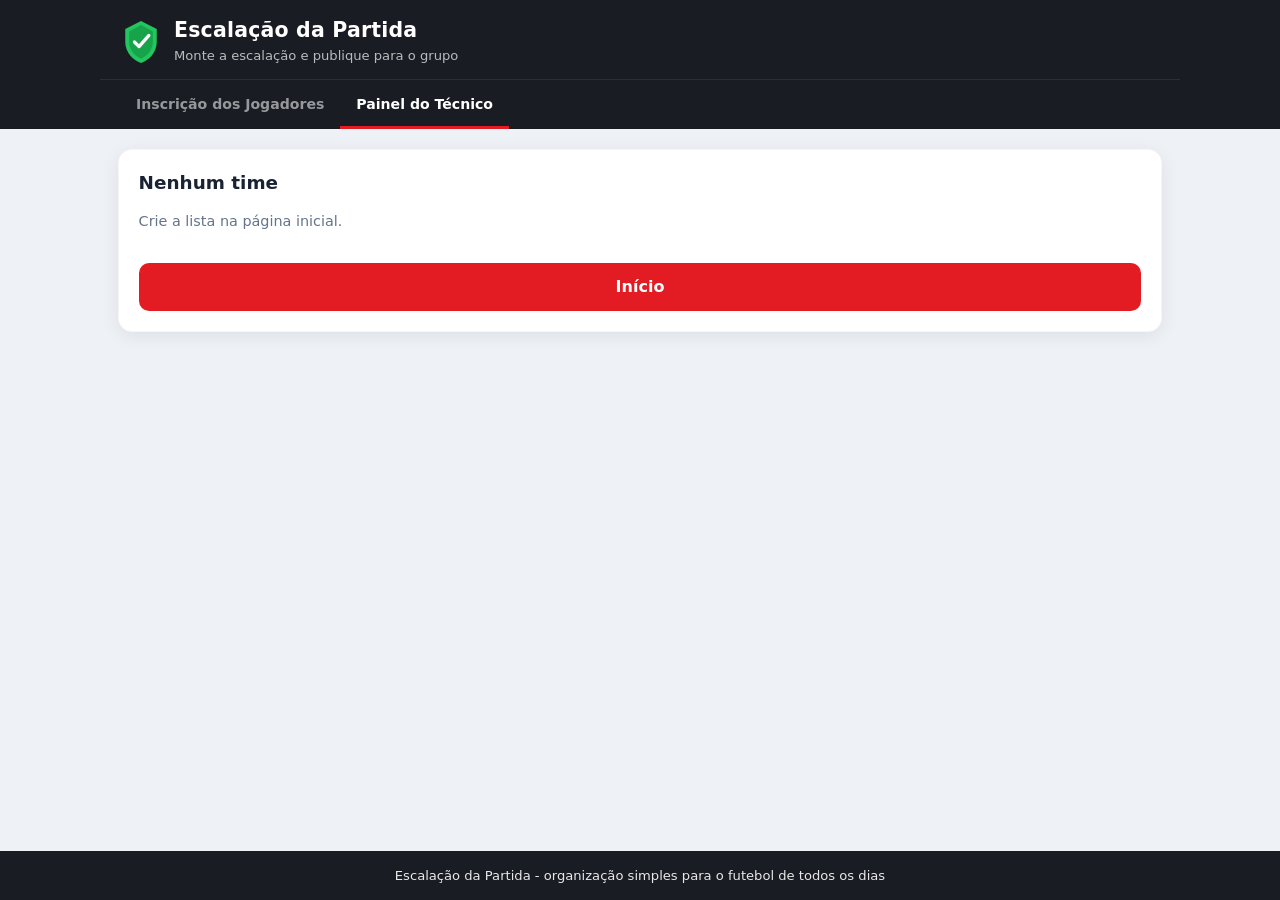
==== commit 743a59d2: "Make home the Canva inscription screen. Auto-bootstrap match, green CTA/tabs, form with positions, d" ====
--- a/coach.html
+++ b/coach.html
@@ -12,15 +12,15 @@
   <header class="app-header">
     <div class="app-header__inner">
       <div class="app-header__brand">
-        <img class="app-header__shield" src="assets/shield.svg" alt="Escudo Epartakus" />
+        <img class="app-header__shield" src="assets/shield-green.svg" alt="" />
         <div>
-          <h1>Painel do Técnico</h1>
+          <h1>Escalação da Partida</h1>
           <p id="headerSub">Monte a escalação e publique para o grupo</p>
         </div>
       </div>
     </div>
     <nav class="app-tabs">
-      <a href="#" id="tabPlayer">Inscrição dos Jogadores</a>
+      <a href="index.html" id="tabPlayer">Inscrição dos Jogadores</a>
       <a href="#" class="is-active" id="tabCoach">Painel do Técnico</a>
     </nav>
   </header>
@@ -30,7 +30,7 @@
   </main>
 
   <footer class="app-footer">
-    <strong>Epartakus</strong> · organização simples para o futebol de todos os dias
+    Escalação da Partida - organização simples para o futebol de todos os dias
   </footer>
 
   <script src="firebase-config.js"></script>
--- a/css/app.css
+++ b/css/app.css
@@ -12,8 +12,9 @@
   --ink-soft: #334155;
   --muted: #64748b;
   --border: #e2e8f0;
-  --green: #16a34a;
-  --green-soft: rgba(22, 163, 74, 0.12);
+  --green: #22c55e;
+  --green-dark: #16a34a;
+  --green-soft: rgba(34, 197, 94, 0.14);
   --warn: #c47a00;
   --warn-soft: rgba(196, 122, 0, 0.15);
   --info: #e8f0fe;
@@ -67,9 +68,14 @@
 }
 
 .app-header {
-  background: var(--navy);
+  background: #1a1c23;
   color: var(--white);
   padding: 0;
+}
+
+.page-inscricao .app-tabs a.is-active {
+  border-bottom-color: var(--green);
+  color: var(--white);
 }
 
 .app-header__inner {
@@ -112,15 +118,15 @@
 
 .mode-pill {
   display: inline-block;
-  font-size: 0.65rem;
-  font-weight: 700;
+  font-size: 0.62rem;
+  font-weight: 800;
   letter-spacing: 0.04em;
   text-transform: uppercase;
-  padding: 0.35rem 0.7rem;
+  padding: 0.4rem 0.75rem;
   border-radius: 999px;
-  border: 1.5px solid var(--gold);
-  color: var(--gold);
-  background: transparent;
+  border: none;
+  color: #1a1c23;
+  background: #d4b483;
   white-space: nowrap;
   flex-shrink: 0;
 }
@@ -155,6 +161,10 @@
   border-bottom-color: var(--red);
 }
 
+.page-inscricao .app-tabs a.is-active {
+  border-bottom-color: var(--green);
+}
+
 .wrap {
   max-width: var(--max);
   margin: 0 auto;
@@ -235,11 +245,12 @@
 .share-promo__icon {
   width: 40px;
   height: 40px;
-  border-radius: 12px;
-  background: rgba(227, 28, 35, 0.2);
+  border-radius: 10px;
+  background: var(--green);
   display: grid;
   place-items: center;
-  font-size: 1.2rem;
+  font-size: 1.15rem;
+  color: #fff;
 }
 
 .share-promo__hint {
@@ -340,6 +351,91 @@
 
 .btn--primary:hover {
   background: var(--red-dark);
+}
+
+.btn--green {
+  background: var(--green);
+  color: var(--white);
+  margin-top: 1rem;
+  font-size: 1rem;
+  padding: 0.9rem 1.15rem;
+}
+
+.btn--green:hover {
+  background: var(--green-dark);
+}
+
+.btn__check {
+  display: inline-grid;
+  place-items: center;
+  width: 1.35rem;
+  height: 1.35rem;
+  border-radius: 50%;
+  background: rgba(255, 255, 255, 0.22);
+  font-size: 0.85rem;
+  font-weight: 800;
+}
+
+.card-title {
+  display: flex;
+  align-items: flex-start;
+  gap: 0.75rem;
+  margin-bottom: 0.35rem;
+}
+
+.card-title h2 {
+  margin: 0;
+}
+
+.card-title .card__lead {
+  margin: 0.25rem 0 0;
+}
+
+.card-title__icon {
+  width: 2.25rem;
+  height: 2.25rem;
+  border-radius: 50%;
+  background: #e8f0fe;
+  display: grid;
+  place-items: center;
+  flex-shrink: 0;
+  font-size: 1rem;
+}
+
+.pos-row {
+  display: grid;
+  gap: 0.75rem;
+}
+
+@media (min-width: 520px) {
+  .pos-row {
+    grid-template-columns: 1fr 1fr;
+  }
+}
+
+.alert--success {
+  background: #f0fdf4;
+  border: 1px solid #bbf7d0;
+  color: var(--ink-soft);
+  display: flex;
+  flex-direction: column;
+  gap: 0.2rem;
+}
+
+.alert--success strong {
+  color: var(--green-dark);
+  font-size: 0.95rem;
+}
+
+.alert--success span {
+  font-size: 0.82rem;
+  color: var(--muted);
+}
+
+.share-hub__url--dark {
+  background: rgba(255, 255, 255, 0.08);
+  border-color: rgba(255, 255, 255, 0.14);
+  color: rgba(255, 255, 255, 0.9);
 }
 
 .btn--ghost {
@@ -982,11 +1078,15 @@
 
 .app-footer {
   text-align: center;
-  padding: 1rem 1.15rem;
-  background: var(--footer-blue);
-  color: rgba(255, 255, 255, 0.95);
+  padding: 0.95rem 1.15rem;
+  background: #1a1c23;
+  color: rgba(255, 255, 255, 0.9);
   font-size: 0.82rem;
   margin-top: auto;
+}
+
+.page-inscricao .app-footer {
+  background: #1e3a5f;
 }
 
 .app-footer strong {
